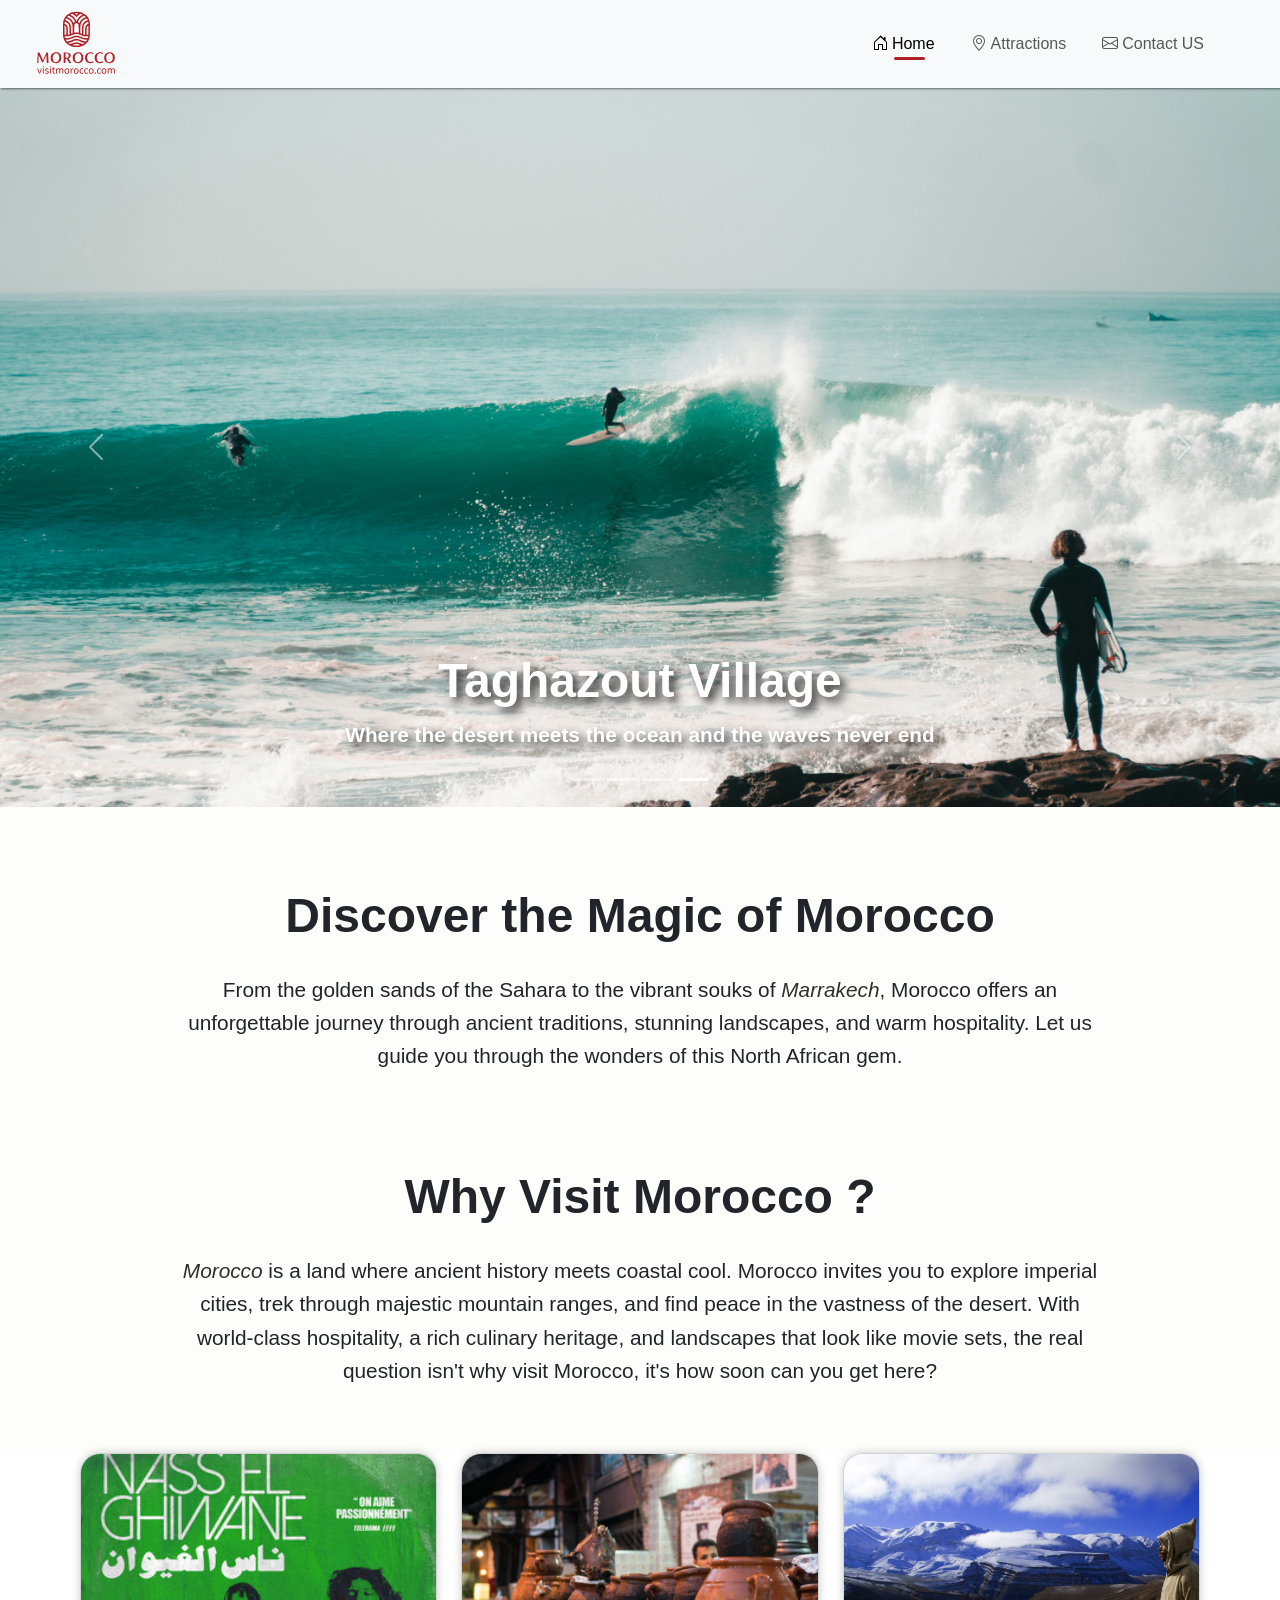
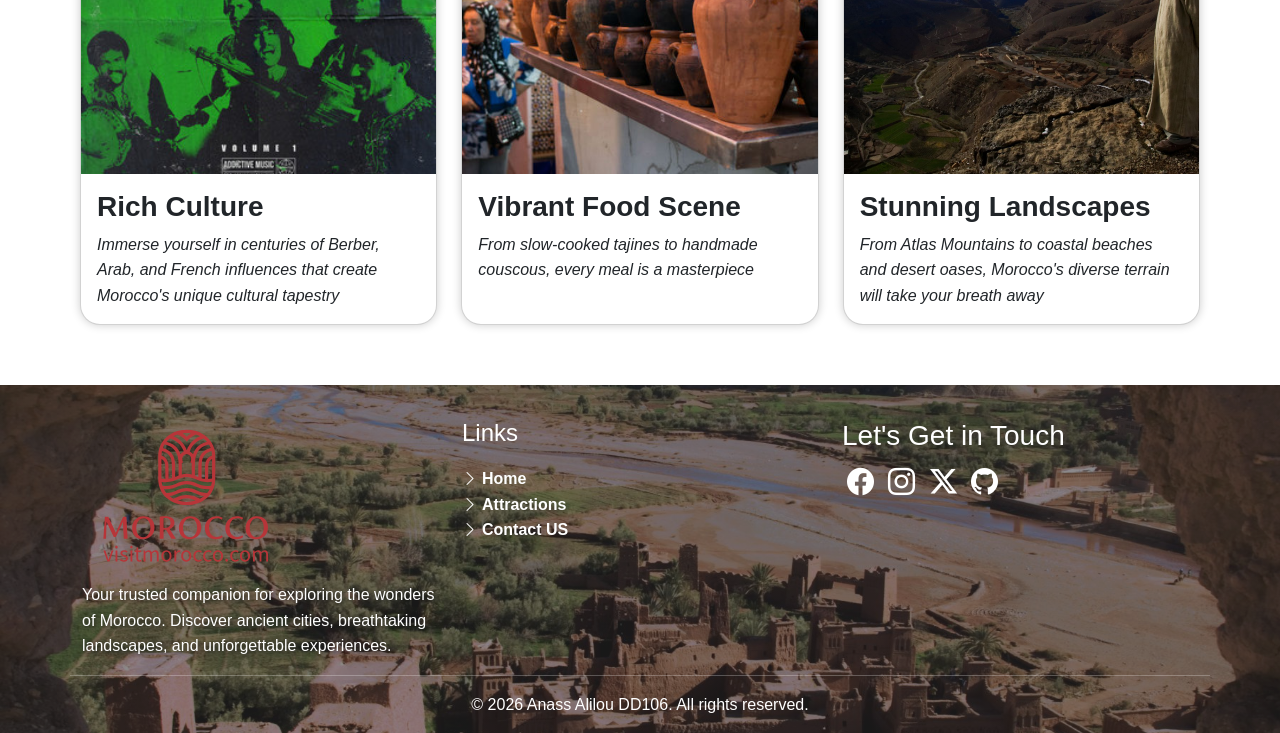
==== index.html @ 2723ad6b "initial commit" ====
<!DOCTYPE html>
<html lang="en">
  <head>
    <meta charset="UTF-8" />
    <meta name="viewport" content="width=device-width, initial-scale=1.0" />
    <link rel="stylesheet" href="style.css" />
    <link href="https://cdn.jsdelivr.net/npm/bootstrap@5.3.0/dist/css/bootstrap.min.css" rel="stylesheet">
    <script src="https://cdn.jsdelivr.net/npm/bootstrap@5.3.0/dist/js/bootstrap.bundle.min.js"></script>
    <link href="https://cdn.jsdelivr.net/npm/bootstrap-icons@1.11.1/font/bootstrap-icons.css" rel="stylesheet">
    <title>Visit Morcco</title>
  </head>
  <body>
    <header>
      <nav class="navbar navbar-expand-lg bg-body-tertiary p-3 ps-3 fixed-top">
        <div class="container-fluid">
          <img src="./img/morocco logo.svg" alt="" class="navbar-brand">
          <button
            class="navbar-toggler"
            type="button"
            data-bs-toggle="collapse"
            data-bs-target="#navbarNavAltMarkup"
            aria-controls="navbarNavAltMarkup"
            aria-expanded="false"
            aria-label="Toggle navigation"
          >
            <span class="navbar-toggler-icon"></span>
          </button>
          <div class="collapse navbar-collapse" id="navbarNavAltMarkup">
            <div class="navbar-nav ms-auto">
              <a class="nav-link active" aria-current="page" href="index.html"
                ><i class="bi bi-house-door me-1"></i>Home</a
              >
              <a class="nav-link" href="attractions.html"
                ><i class="bi bi-geo-alt me-1"></i>Attractions</a
              >
              <a class="nav-link" href="contact.html"
                ><i class="bi bi-envelope me-1"></i>Contact US</a
              >
            </div>
          </div>
        </div>
      </nav>
    </header>
    <section id="hero-section">
      <div id="carouselExampleCaptions" class="carousel slide carousel-fade" data-bs-ride="carousel">
        <div class="carousel-indicators">
          <button
            type="button"
            data-bs-target="#carouselExampleCaptions"
            data-bs-slide-to="0"
            aria-current="true"
            aria-label="Slide 1"
          ></button>
          <button
            type="button"
            data-bs-target="#carouselExampleCaptions"
            data-bs-slide-to="1"
            aria-label="Slide 2"
          ></button>
          <button
            type="button"
            data-bs-target="#carouselExampleCaptions"
            data-bs-slide-to="2"
            aria-label="Slide 3"
          ></button>
          <button
            type="button"
            class="active"
            data-bs-target="#carouselExampleCaptions"
            data-bs-slide-to="3"
            aria-label="Slide 4"
          ></button>
        </div>
        <div class="carousel-inner">
          <div class="carousel-item">
            <img src="./img/carousel/chefchaouen.jpg" class="d-block w-100" alt="Chefchaouen City" />
            <div class="carousel-caption d-block">
              <h2>Chefchaouen The Blue City</h2>
              <p>
                Wander through the enchanting blue-washed streets of this mountain paradise
              </p>
            </div>
          </div>
          <div class="carousel-item">
            <img src="./img/carousel/ait benhadou.jpg" class="d-block w-100" alt="Taghazout Village" />
            <div class="carousel-caption d-block">
              <h2>Ksar d'Aït-Ben-Haddou</h2>
              <p>
                Step back in time at this ancient fortified village and UNESCO World Heritage site
              </p>
            </div>
          </div>
          <div class="carousel-item">
            <img src="./img/carousel/sahara desert.jpg" class="d-block w-100" alt="Sahara Desert" />
            <div class="carousel-caption d-block">
              <h2>Sahara Desert</h2>
              <p>
                Experience the golden dunes and starlit nights of the world's most famous desert
              </p>
            </div>
         </div>
          <div class="carousel-item active">
            <img src="./img/carousel/taghazout beach.jpg" class="d-block w-100" alt="Sahara Desert" />
            <div class="carousel-caption d-block">
              <h2>Taghazout Village</h2>
              <p>
                Where the desert meets the ocean and the waves never end 
              </p>
            </div>
          </div>
        </div> 
        <button
          class="carousel-control-prev"
          type="button"
          data-bs-target="#carouselExampleCaptions"
          data-bs-slide="prev"
        >
          <span class="carousel-control-prev-icon" aria-hidden="true"></span>
          <span class="visually-hidden">Previous</span>
        </button>
        <button
          class="carousel-control-next"
          type="button"
          data-bs-target="#carouselExampleCaptions"
          data-bs-slide="next"
        >
          <span class="carousel-control-next-icon" aria-hidden="true"></span>
          <span class="visually-hidden">Next</span>
        </button>
    </section>
    </div>
    <main>
        <div id="welcome" >
            <h1 >Discover the Magic of Morocco</h1>
            <p >From the golden sands of the Sahara to the vibrant souks of <a href="https://en.wikipedia.org/wiki/Marrakesh">Marrakech</a>, Morocco offers an unforgettable journey through ancient traditions, stunning landscapes, and warm hospitality. Let us guide you through the wonders of this North African gem.</p>
        </div>
        <div id="section1">
            <h1>Why Visit Morocco ?</h1>
            <p><a href="https://en.wikipedia.org/wiki/Morocco">Morocco</a> is a land where ancient history meets coastal cool. Morocco invites you to explore imperial cities, trek through majestic mountain ranges, and find peace in the vastness of the desert. With world-class hospitality, a rich culinary heritage, and landscapes that look like movie sets, the real question isn't why visit Morocco, it's how soon can you get here?</p>
        </div>
        <div id="cards">
            <div class="container">
                <div class="row">
                    <div class="col-md-4">
                        <div class="card h-100" >
                          <img src="./img/cards/nass el ghiwane.jpg" class="card-img-top" alt="...">
                          <div class="card-body">
                            <h3>Rich Culture</h3>
                            <p class="card-text">Immerse yourself in centuries of Berber, Arab, and French influences that create Morocco's
                            unique cultural tapestry</p>
                          </div>
                        </div>
                    </div>
                    <div class="col-md-4">
                        <div class="card h-100" >
                          <img src="./img/cards/food scene.jpg" class="card-img-top" alt="...">
                          <div class="card-body">
                            <h3>Vibrant Food Scene</h3>
                            <p class="card-text">From slow-cooked tajines to handmade couscous, every meal is a masterpiece</p>
                          </div>
                        </div>
                    </div>
                    <div class="col-md-4">
                        <div class="card h-100">
                          <img src="./img/cards/atlas mountains.jpg" class="card-img-top" alt="...">
                          <div class="card-body">
                            <h3>Stunning Landscapes</h3>
                            <p class="card-text">From Atlas Mountains to coastal beaches and desert oases, Morocco's diverse terrain will take
                            your breath away</p>
                          </div>
                        </div>
                    </div>
                    
                </div>
            </div>
        </div>
        
    </main>
    <section id="testimonials">
        

    </section>
    
    <footer>
        <div class="container">
            <div class="row">
                <div class="col-md-4">
                    <img src="./img/morocco logo.svg" alt="Logo" class="navbar-brand">
                    <p>Your trusted companion for exploring the wonders of Morocco. Discover ancient cities, breathtaking landscapes, and unforgettable experiences.</p>
                </div>
                <div class="col-md-4">
                    <h4>Links</h4>
                    <div class="page-link">
                        <a href="index.html"><i class="bi bi-chevron-right me-1"></i>Home</a>
                        <a href="attractions.html"><i class="bi bi-chevron-right me-1"></i>Attractions</a>
                        <a href="contact.html"><i class="bi bi-chevron-right me-1"></i>Contact US</a>
                    </div>
                </div>
                <div class="col-md-4">
                   <h3>Let's Get in Touch</h3>
                   <div class="social-media">
                        <a href=""><i class="bi bi-facebook"></i></a>
                        <a href=""><i class="bi bi-instagram"></i></a>
                        <a href=""><i class="bi bi-twitter-x"></i></a>
                        <a href=""><i class="bi bi-github"></i></a>
                    </div>
                </div>
                <hr>
                <p class="text-center">&copy; 2026 Anass Alilou DD106. All rights reserved.</p>
            </div>
        </div>
    </footer>
  </body>
</html>
---- style.css ----
*{
    
    margin: 0px;
    padding: 0px;
    box-sizing: border-box;
    font-family: 'Segoe UI', Tahoma, Geneva, Verdana, sans-serif;
    line-height: 1.6;
    
}
header{
    margin-bottom: 87px;
}
.navbar-nav .nav-link{
    position: relative;
}
.navbar-brand{
    transform: scale(1.8);
    cursor: pointer;
    margin: 3px -15px;

}
nav{
    box-shadow: 1px 1px 2px rgba(0, 0, 0, 0.5);
    
    z-index: 1000;

}
.navbar-nav{
    padding: 0 40px;
    gap: 20px;
    font-weight: 500;
}



.navbar-nav a:hover:after,
.navbar-nav .active:after
{
    width: 40%; 
}
.navbar-nav a::after
{
  content: " ";
  width: 0;
  height: 3px;
  background-color: #b02024;
  position: absolute;
  bottom: 5px;
  left: 30px;
  border-radius: 2px;
  transition: 0.3s ease;
}
.carousel-item img{
    
    height: 80vh;
    object-fit: cover; /*we use object-fit in tags <img>,& background-size in url()*/
    object-position: center;
    
}
.carousel-caption h2,
.carousel-caption p{
    text-shadow: 5px 5px  10px rgb(34, 33, 33);
}
.carousel-caption h2{
    font-size: 3em;
    font-weight: 700;
}
.carousel-caption p{
    font-size: 1.3em;
    font-weight: 600;
}
#welcome{
    padding: 80px 180px 20px 180px;
    text-align: center;
    
    background-color: #fdfdfb;
}
#welcome P {
    font-size: 1.3rem;
    font-weight: 300;
    padding: 20px 0px;
}
#welcome h1 {
    font-size: 3rem;
    font-weight: 700;
}
#section1 {
    padding: 40px 180px 30px 180px;
    text-align: center;
    background-color: #fdfdfb;
}
main a{
    font-style: italic;
    color: rgb(48, 46, 46);
    text-decoration: none;
    font-weight: 400;
}
#section1 p {
    font-size: 1.3rem;
    font-weight: 300;
    padding: 20px 0px;
}
#section1 h1{
    font-size: 3rem;
    font-weight: 700;
}
/* card section */
#cards .container{
    padding: 0px 10px 60px 10px;
    
   
}
.card img{
    height: 20rem;
    object-fit: cover;
    
    
}
.card h3{
    font-weight: 700;
}
.card p {
    font-weight: 300;
    font-style: italic;
}
#cards .card{
    border-radius: 20px;
    overflow: hidden;
    border-radius: 20px;
    box-shadow: 0 0px 10px rgba(0, 0, 0, 0.2);
    transition: transform 0.3s ease;
    cursor: pointer;
    
}
.card:hover{
    transform: translateY(-10px);
    box-shadow: 0 0px 10px rgba(0, 0, 0, 0.4);
}

.col-md-4{
    display: flex;
    flex-direction: column;
   
}
footer .col-md-4 p{
    display: inline-block;
   font-weight:300;
   color: #ffffff;
   text-shadow: 2px 2px 4px rgba(0, 0, 0, 0.8) !important;
   
}
footer .navbar-brand{
    
    margin-bottom: 7px;
    margin-left: -140px;
    transform: scale(1);

}

footer .social-media i {
    padding: 10px 5px;
    font-size: 1.7rem;
    color: #fff;
    transition: transform 0.3s ease;
}
footer .social-media i:hover{
    transform: translateY(-10px);
    color: #dbd8d8;
}
footer .page-link{
    padding-top:10px ;
    display: flex;
    flex-direction: column;
}
footer .page-link a{
    text-decoration: none;
    color: #fff;
}
footer .page-link a:hover{
    text-decoration: underline;
    
}

footer{
    padding-top: 34px;
    background: linear-gradient(rgba(0, 0, 0, 0.5), rgba(0, 0, 0, 0.5)),url(./img/cards/welcome.jpg);
    background-position: center;
    background-size: cover;
    background-repeat: no-repeat;
    color: #fff;
    font-weight: 600;
    opacity: 0.9;
}
footer p {
    font-weight: 200;
    
}
/*////////// Attractions//////////  */
#section2{
    color: #fff;
    height: 80vh;
    background: linear-gradient(rgba(0, 0, 0, 0.3), rgba(0, 0, 0,0.3)),url(./img/attractions/marrakech-hero.jpg);
    background-position: center;
    background-size: cover;
    background-repeat: no-repeat;
    display: flex;
    flex-direction: column;
    justify-content: center; 
    align-items: center; 
    margin-bottom: 80px;
    
}
#section2 h1{
    font-size: 3rem;
    font-weight: 700;
    text-shadow: 10px 10px 10px rgba(0, 0, 0, 10)
}
#section2 p{
    font-size: 1.3rem;
    font-weight: 300;
    text-shadow: 10px 10px 10px rgba(0, 0, 0, 10);
}

#main-p1 .card:hover{
    transform: translateY(-10px);
    box-shadow: 0 0px 10px rgba(0, 0, 0, 0.4);
}
#main-p1 .card {
    box-shadow: 0 0px 10px rgba(0, 0, 0, 0.2);
    transition: transform 0.3s ease;
    cursor: pointer;
    border-radius: 20px;
    overflow: hidden; /*7it border rauis mabanch, donc dart overflow*/
}
#main-p1 .card img{
    height: 40vh;
    object-fit: fill; /* fill kat3amar, cover tasswira bant fiha grain*/
    object-position: center;
}
#main-p1 .card-text{
    color: #555;
    font-weight: 400;
    font-style: normal;
    text-align: left;

}
#main-p1 .card-body ul {
    list-style: none;
    padding: 0px 0px;
}

#main-p1 .card-body .sub-titel{
    margin-top: -10px;
    font-weight: 500;
    font-style: normal;
    color: #534f4f;
}
#main-p1 .card-body h3{
    color: #8B4513;
}
body .btn-primary{
    padding: 9px 25px;
    border-radius: 20px;
    transition: all 0.4s ease;
    background-color: #b02024!important; /*cuz the of bootstrap (primary) overhide*/
    font-style: normal;
    font-weight: 500;
    border: none;
}
.btn-primary:hover{
    transform: scale(1.05);
    background-color: #8b4513!important;
    transition: background-color 0.2s ease;
}
#main-p1 .container .row{
    margin: 40px 0px;
}
/*///// Contact US /////*/
#section3{
    color: #fff;
    height: 80vh;
    background: linear-gradient(rgba(0, 0, 0,0.2), rgba(0, 0, 0,0.2)),url(./img/attractions/merzouga.jpg);
    background-position: center;
    background-size: cover;
    background-repeat: no-repeat;
    display: flex;
    flex-direction: column;
    justify-content: center; 
    align-items: center; 
    margin-bottom: 80px;
    
}
#section3 h1{
    font-size: 3rem;
    font-weight: 700;
    text-shadow: 0px 3px 8px rgba(0, 0, 0,0.5);
}
#section3 p{
    font-size: 1.3rem;
    font-weight: 300;
    text-shadow: 0px 3px 8px rgba(0, 0, 0,0.5);
}
#main-p2 .container{
    display: flex;
    flex-direction: column;
    justify-content: center;
    align-items: center;
    height: 87vh;
    
}
#main-p2 .container form {
    
    padding: 0px 50px;
    width: 70%;
    height: 100vh;
    
}
#main-p2 .container form textarea{
    height: 25vh;
}
#main-p2 .container .form-btn{
    display: flex;
    justify-content: center;
    align-items: center;
    margin: 25px;
  
}
#contact-info .container .card-info{
    display: flex;
    flex-direction: column;
    align-items: center;
    justify-content: center;
    border: 1px solid rgb(152, 182, 152);
    margin: 0px 0px;
    padding: 17px 170px;
    height: 39vh;
    border-radius: 20px;
    box-shadow: 3px 3px 9px rgba(0, 0, 0, 0.10);
    transition: transform 0.3s ease;
   
}
#contact-info .container .card-info:hover{
    transform: translateY(-10px);
    box-shadow: 0 0px 10px rgba(0, 0, 0, 0.2);
}

#contact-info .container .card-info p {
    width: 20vw;
    text-align: center;
}
#contact-info .container h1 {
    color:#8B4513;
}
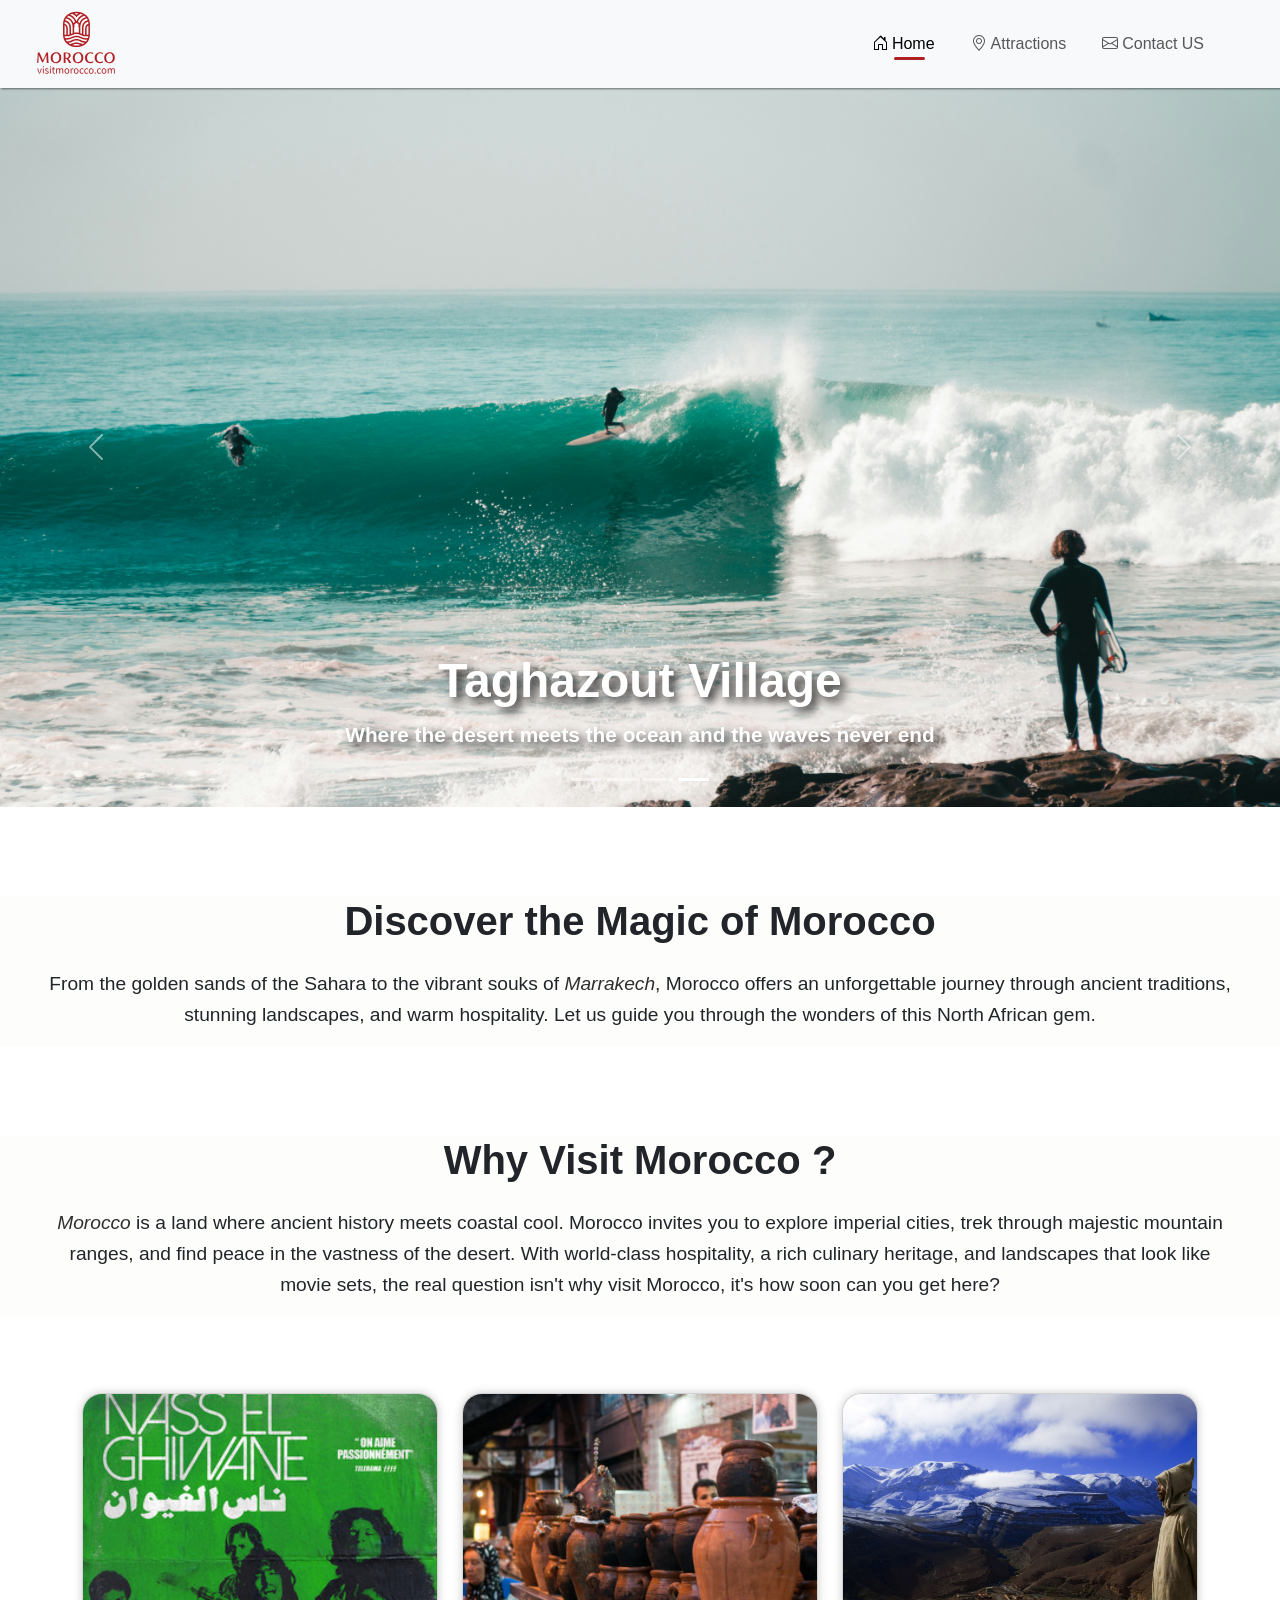
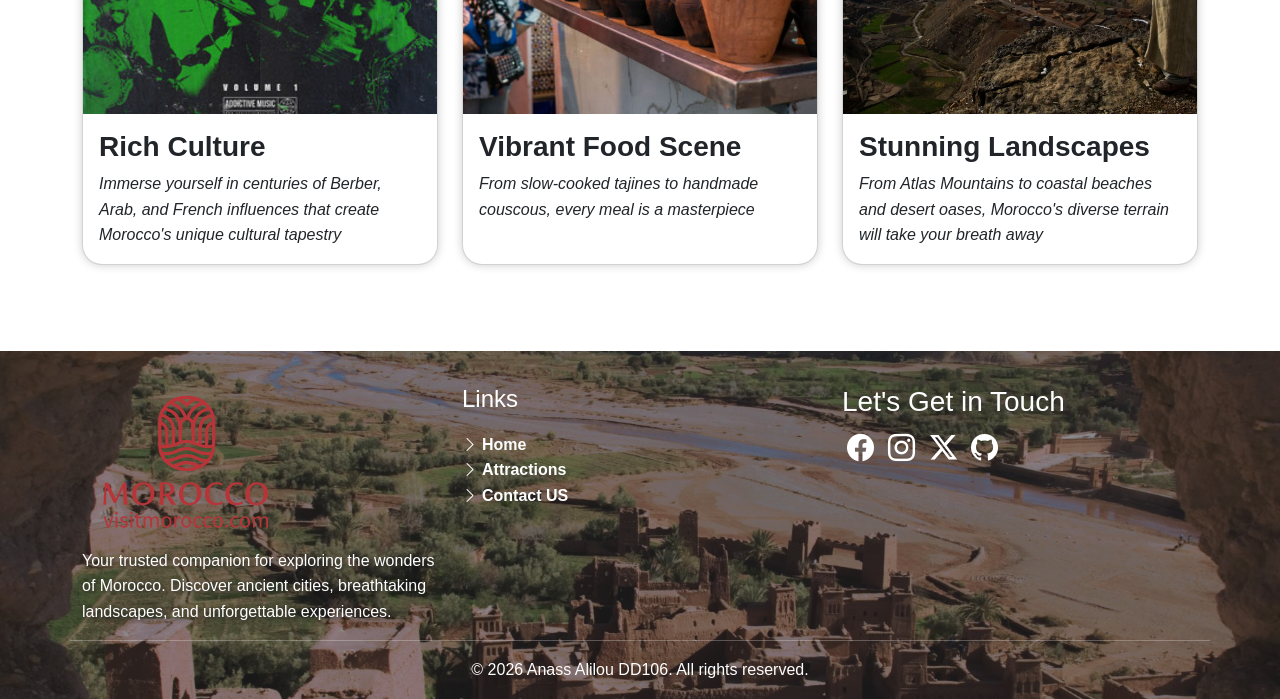
==== commit 7d58cf34: "update responsive layout" ====
--- a/index.html
+++ b/index.html
@@ -130,18 +130,18 @@
     </section>
     </div>
     <main>
-        <div id="welcome" >
-            <h1 >Discover the Magic of Morocco</h1>
-            <p >From the golden sands of the Sahara to the vibrant souks of <a href="https://en.wikipedia.org/wiki/Marrakesh">Marrakech</a>, Morocco offers an unforgettable journey through ancient traditions, stunning landscapes, and warm hospitality. Let us guide you through the wonders of this North African gem.</p>
-        </div>
-        <div id="section1">
-            <h1>Why Visit Morocco ?</h1>
-            <p><a href="https://en.wikipedia.org/wiki/Morocco">Morocco</a> is a land where ancient history meets coastal cool. Morocco invites you to explore imperial cities, trek through majestic mountain ranges, and find peace in the vastness of the desert. With world-class hospitality, a rich culinary heritage, and landscapes that look like movie sets, the real question isn't why visit Morocco, it's how soon can you get here?</p>
+        <div id="welcome">        
+            <h1 class="text-center">Discover the Magic of Morocco</h1>
+            <p class="text-center px-5 py-3">From the golden sands of the Sahara to the vibrant souks of <a href="https://en.wikipedia.org/wiki/Marrakesh">Marrakech</a>, Morocco offers an unforgettable journey through ancient traditions, stunning landscapes, and warm hospitality. Let us guide you through the wonders of this North African gem.</p>
+        </div>
+        <div id="section1" >
+            <h1 class="text-center">Why Visit Morocco ?</h1>
+            <p class=" text-center px-5 py-3"><a href="https://en.wikipedia.org/wiki/Morocco">Morocco</a> is a land where ancient history meets coastal cool. Morocco invites you to explore imperial cities, trek through majestic mountain ranges, and find peace in the vastness of the desert. With world-class hospitality, a rich culinary heritage, and landscapes that look like movie sets, the real question isn't why visit Morocco, it's how soon can you get here?</p>
         </div>
         <div id="cards">
             <div class="container">
                 <div class="row">
-                    <div class="col-md-4">
+                    <div class="col-md-6 col-lg-4 my-3">
                         <div class="card h-100" >
                           <img src="./img/cards/nass el ghiwane.jpg" class="card-img-top" alt="...">
                           <div class="card-body">
@@ -151,7 +151,7 @@
                           </div>
                         </div>
                     </div>
-                    <div class="col-md-4">
+                    <div class="col-md-6 col-lg-4 my-3">
                         <div class="card h-100" >
                           <img src="./img/cards/food scene.jpg" class="card-img-top" alt="...">
                           <div class="card-body">
@@ -160,7 +160,7 @@
                           </div>
                         </div>
                     </div>
-                    <div class="col-md-4">
+                    <div class="col-md-6 col-lg-4 my-3 ">
                         <div class="card h-100">
                           <img src="./img/cards/atlas mountains.jpg" class="card-img-top" alt="...">
                           <div class="card-body">
--- a/style.css
+++ b/style.css
@@ -1,13 +1,11 @@
 
 
 *{
-    
     margin: 0px;
     padding: 0px;
     box-sizing: border-box;
     font-family: 'Segoe UI', Tahoma, Geneva, Verdana, sans-serif;
     line-height: 1.6;
-    
 }
 header{
     margin-bottom: 87px;
@@ -23,7 +21,6 @@
 }
 nav{
     box-shadow: 1px 1px 2px rgba(0, 0, 0, 0.5);
-    
     z-index: 1000;
 
 }
@@ -55,7 +52,7 @@
 .carousel-item img{
     
     height: 80vh;
-    object-fit: cover; /*we use object-fit in tags <img>,& background-size in url()*/
+    object-fit: cover; /*we use object-fit in tags <img>* */
     object-position: center;
     
 }
@@ -72,43 +69,42 @@
     font-weight: 600;
 }
 #welcome{
-    padding: 80px 180px 20px 180px;
-    text-align: center;
-    
+    margin-top: 90px;
     background-color: #fdfdfb;
 }
 #welcome P {
-    font-size: 1.3rem;
-    font-weight: 300;
-    padding: 20px 0px;
+    font-size: 1.2rem;
+    font-weight: 300;
+    
 }
 #welcome h1 {
-    font-size: 3rem;
+    
     font-weight: 700;
 }
 #section1 {
-    padding: 40px 180px 30px 180px;
-    text-align: center;
+    
+    margin-top: 90px;
+    margin-bottom: 60px;
     background-color: #fdfdfb;
-}
+} 
 main a{
     font-style: italic;
     color: rgb(48, 46, 46);
     text-decoration: none;
     font-weight: 400;
 }
-#section1 p {
-    font-size: 1.3rem;
-    font-weight: 300;
-    padding: 20px 0px;
-}
+ #section1 p {
+    font-size: 1.2rem;
+    font-weight: 300;
+    
+} 
 #section1 h1{
-    font-size: 3rem;
-    font-weight: 700;
-}
+   
+    font-weight: 700;
+} */
 /* card section */
-#cards .container{
-    padding: 0px 10px 60px 10px;
+#cards{
+    
     
    
 }
@@ -145,7 +141,7 @@
    
 }
 footer .col-md-4 p{
-    display: inline-block;
+   display: inline-block;
    font-weight:300;
    color: #ffffff;
    text-shadow: 2px 2px 4px rgba(0, 0, 0, 0.8) !important;
@@ -184,6 +180,7 @@
 }
 
 footer{
+    margin-top: 70px;
     padding-top: 34px;
     background: linear-gradient(rgba(0, 0, 0, 0.5), rgba(0, 0, 0, 0.5)),url(./img/cards/welcome.jpg);
     background-position: center;
@@ -232,7 +229,7 @@
     transition: transform 0.3s ease;
     cursor: pointer;
     border-radius: 20px;
-    overflow: hidden; /*7it border rauis mabanch, donc dart overflow*/
+    overflow: hidden; /*7it border radius mabanch, donc dart overflow*/
 }
 #main-p1 .card img{
     height: 40vh;
@@ -307,14 +304,14 @@
     flex-direction: column;
     justify-content: center;
     align-items: center;
-    height: 87vh;
+    
     
 }
 #main-p2 .container form {
     
     padding: 0px 50px;
-    width: 70%;
-    height: 100vh;
+    width: 80vw;
+    
     
 }
 #main-p2 .container form textarea{
@@ -327,6 +324,9 @@
     margin: 25px;
   
 }
+#contact-info{
+    margin-top: 60px;
+}
 #contact-info .container .card-info{
     display: flex;
     flex-direction: column;
@@ -334,8 +334,8 @@
     justify-content: center;
     border: 1px solid rgb(152, 182, 152);
     margin: 0px 0px;
-    padding: 17px 170px;
-    height: 39vh;
+    padding: 17px 40px;
+    height: 240px;
     border-radius: 20px;
     box-shadow: 3px 3px 9px rgba(0, 0, 0, 0.10);
     transition: transform 0.3s ease;
@@ -353,13 +353,24 @@
 #contact-info .container h1 {
     color:#8B4513;
 }
-
-
-
-
-
-
-
-
-
-
+/*///// resonsivness /////*/
+@media screen and (max-width:900px) {
+    .navbar-nav a:hover:after,
+    .navbar-nav .active:after{
+        width: 8%;
+    }
+   .navbar-nav{
+    margin-top: 10px;
+   }
+
+    
+     
+
+
+
+}
+
+
+
+
+
